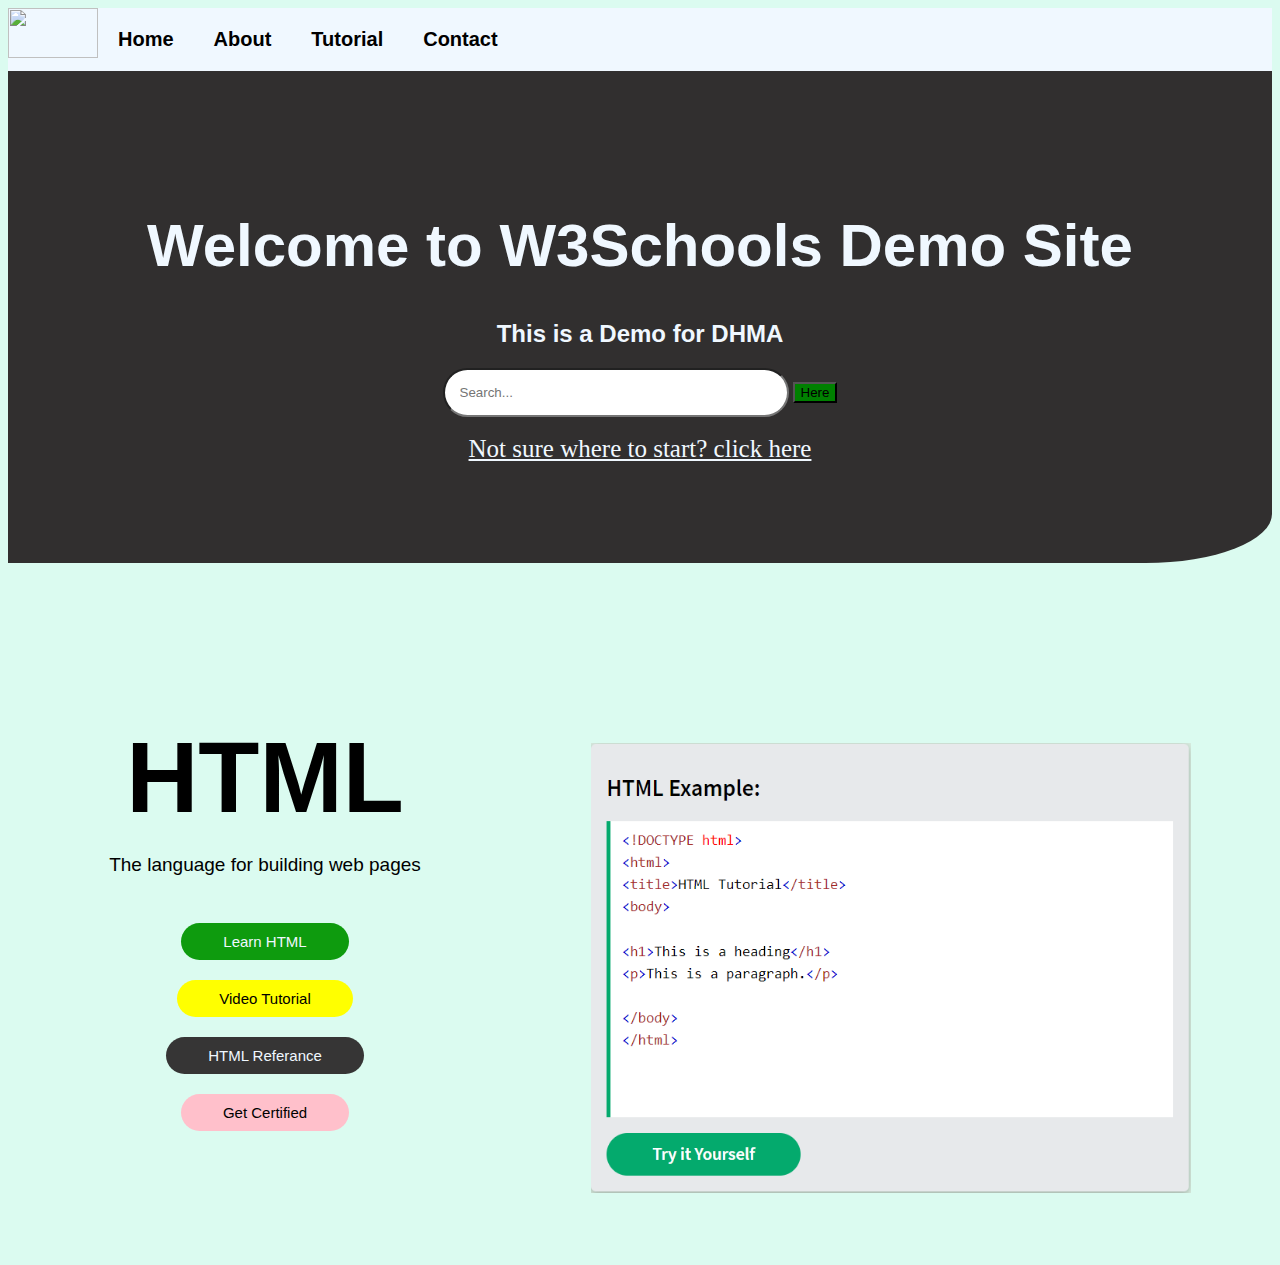
==== HTML/w3schools.html @ 7190e6e0 "Self Develoment" ====
<!DOCTYPE html>
<html>
    <head>
        <title>W3Schools HTML</title>
        <link rel="stylesheet" href="/HTML/SASS/w3s.css">
    </head>

    <body>
        <div class="nav">
            <img src="https://www.w3schools.com/images/w3schools_logo_436_2.png" width="90px" height="50px">
            <ul>
                <li><a href="home.asp">Home</a></li>
                <li><a href="about.asp">About</a></li>
                <li><a href="tutorial.asp">Tutorial</a></li>
                <li><a href="contact.asp">Contact</a></li>
              </ul>
        </div>

        <div class="search">
            <h1>Welcome to W3Schools Demo Site</h1>
            <h2> This is a Demo for DHMA</h2>
            <input type="text" placeholder="Search...">
            <button>Here</button><br><br>
            <a href="https://www.w3schools.com/default.asp">Not sure where to start? click here</a> 
        </div>

        <div class="HTML">
            <div class="allbtns">
                <h1>HTML</h1>
                 <p>The language for building web pages</p><br>
                <button id="btn1">Learn HTML</button><br>
                <button id="btn2">Video Tutorial</button><br>
                <button id="btn3">HTML Referance</button><br>
                <button id="btn4">Get Certified</button><br>
            </div>
            
            <div class="img">
                <img src="./SASS/img1.png" height="450px" width="600px">
            </div>
        </div>
    </body>
</html>
---- HTML/SASS/w3s.css ----
/*add navigation bar */
.nav {
  background-color: aliceblue;
  display: flex;
  justify-content: left;
  padding: auto;
}
.nav ul {
  list-style-type: none;
  margin: 0;
  padding: 0;
}
.nav li {
  float: left;
}
.nav li a {
  display: block;
  padding: 20px 20px;
  background-color: aliceblue;
  text-decoration: none;
  font-size: 20px;
  color: black;
  font-family: "Segoe UI", Tahoma, Geneva, Verdana, sans-serif;
  font-weight: bold;
}
.nav li a:hover {
  background-color: aquamarine;
}

.allbtns {
  flex-direction: column;
  justify-content: center;
  text-align: center;
  align-items: center;
  padding: 20px;
  margin: 20px;
}

#btn1 {
  background-color: rgb(14, 155, 14);
  color: aliceblue;
  border-radius: 30px;
  border: none;
  padding: 10px 42px;
  margin: 10px;
  font-family: "Segoe UI", Tahoma, Geneva, Verdana, sans-serif;
  font-size: 15px;
}
#btn1:hover {
  background-color: rgb(5, 97, 5);
}

#btn2 {
  background-color: yellow;
  color: black;
  border-radius: 30px;
  border: none;
  padding: 10px 42px;
  margin: 10px;
  font-family: "Segoe UI", Tahoma, Geneva, Verdana, sans-serif;
  font-size: 15px;
}
#btn2:hover {
  background-color: rgb(220, 220, 3);
}

#btn3 {
  background-color: rgb(54, 53, 53);
  color: aliceblue;
  border-radius: 30px;
  border: none;
  padding: 10px 42px;
  margin: 10px;
  font-family: "Segoe UI", Tahoma, Geneva, Verdana, sans-serif;
  font-size: 15px;
}
#btn3:hover {
  background-color: black;
}

#btn4 {
  background-color: pink;
  color: black;
  border-radius: 30px;
  border: none;
  padding: 10px 42px;
  margin: 10px;
  font-family: "Segoe UI", Tahoma, Geneva, Verdana, sans-serif;
  font-size: 15px;
}
#btn4:hover {
  background-color: rgb(254, 140, 159);
}

html {
  background-color: rgb(219, 251, 240);
}

.search {
  background-color: rgb(49, 47, 47);
  display: block;
  justify-content: center;
  text-align: center;
  padding: 100px 40px;
  margin: 0px;
  border-bottom-right-radius: 10%;
}
.search h1 {
  color: aliceblue;
  font-family: "Segoe UI", Tahoma, Geneva, Verdana, sans-serif;
  font-size: 60px;
}
.search h2 {
  color: aliceblue;
  font-family: "Segoe UI", Tahoma, Geneva, Verdana, sans-serif;
}
.search input {
  padding: 15px 150px 15px 15px;
  border-radius: 30px;
  align-items: center;
}
.search button {
  background-color: green;
}
.search button:hover {
  background-color: rgb(5, 97, 5);
}
.search a {
  color: aliceblue;
  font-size: 25px;
}
.search a:hover {
  color: rgb(5, 97, 5);
}

.HTML {
  background-color: rgb(219, 251, 240);
  display: flex;
  justify-content: center;
  text-align: center;
  padding: 50px 50px;
  margin: auto;
}
.HTML h1 {
  font-size: 100px;
  font-family: "Segoe UI", Tahoma, Geneva, Verdana, sans-serif;
  margin-bottom: auto;
}
.HTML p {
  font-family: "Segoe UI", Tahoma, Geneva, Verdana, sans-serif;
  font-size: 19px;
  font-weight: 500;
}

.img {
  padding-right: 10px;
  padding-top: 120px;
  padding-left: 120px;
  margin: 10px;
}
.img:shadow {
  color: black;
}/*# sourceMappingURL=w3s.css.map */
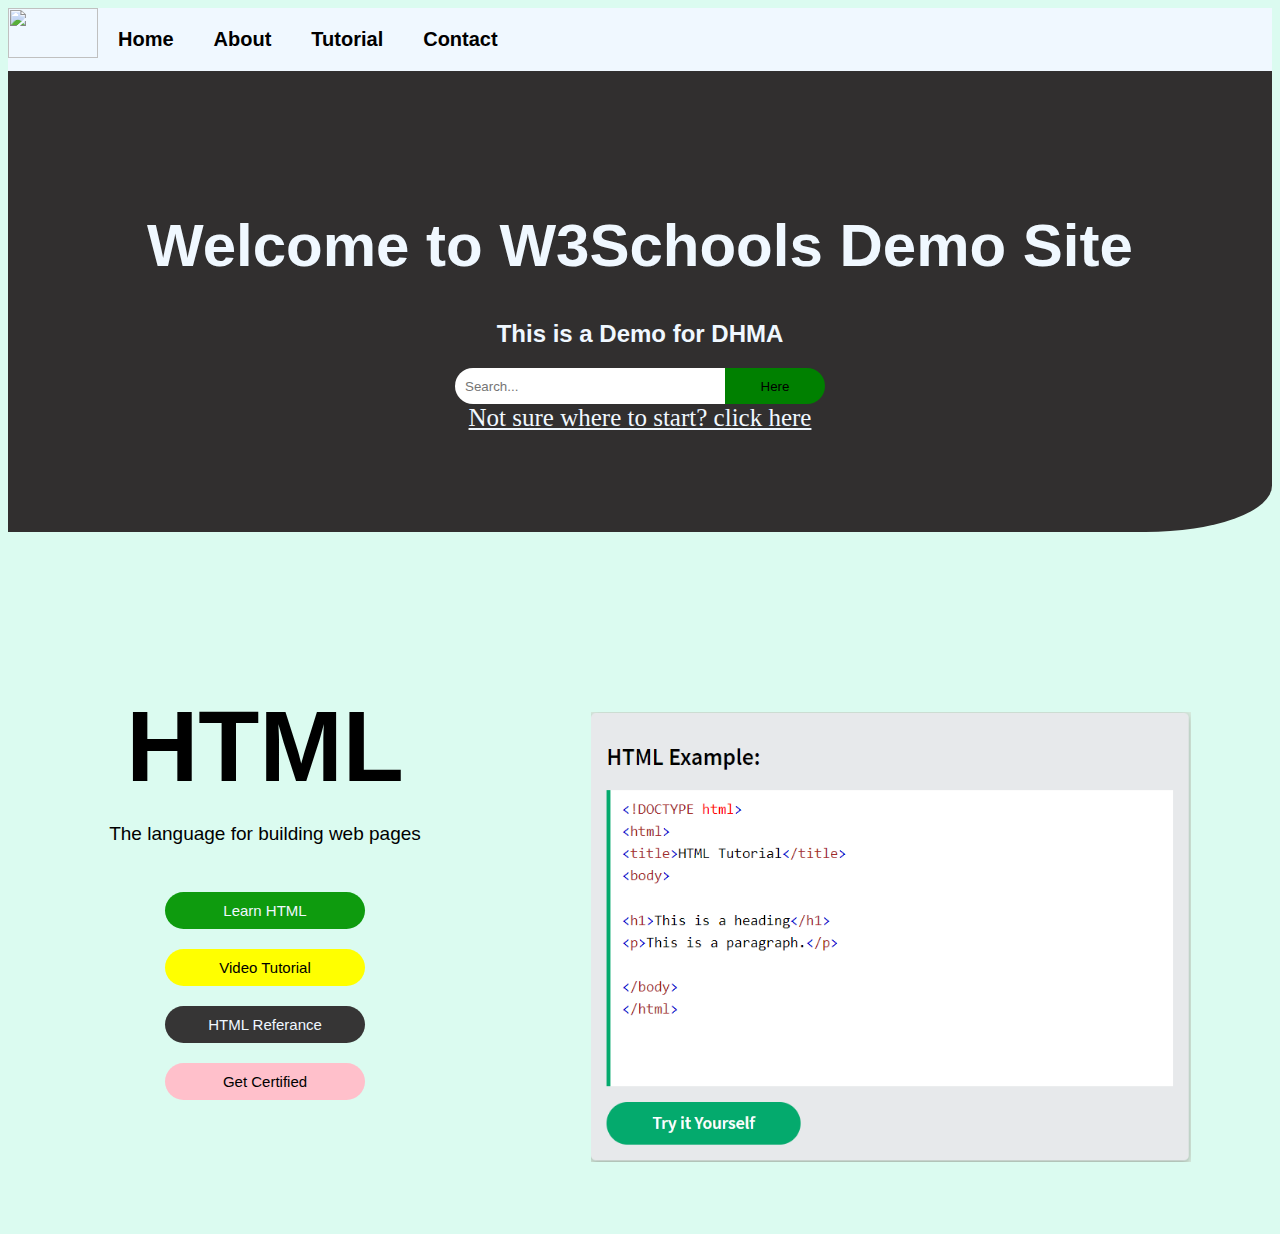
==== commit f2a37b45: "modied" ====
--- a/HTML/w3schools.html
+++ b/HTML/w3schools.html
@@ -19,8 +19,10 @@
         <div class="search">
             <h1>Welcome to W3Schools Demo Site</h1>
             <h2> This is a Demo for DHMA</h2>
-            <input type="text" placeholder="Search...">
-            <button>Here</button><br><br>
+            <div class="searchbar">
+                <input type="text" placeholder="Search...">
+                <button>Here</button><br><br>
+            </div>
             <a href="https://www.w3schools.com/default.asp">Not sure where to start? click here</a> 
         </div>
 
--- a/HTML/SASS/w3s.css
+++ b/HTML/SASS/w3s.css
@@ -43,6 +43,7 @@
   border: none;
   padding: 10px 42px;
   margin: 10px;
+  width: 200px;
   font-family: "Segoe UI", Tahoma, Geneva, Verdana, sans-serif;
   font-size: 15px;
 }
@@ -57,6 +58,7 @@
   border: none;
   padding: 10px 42px;
   margin: 10px;
+  width: 200px;
   font-family: "Segoe UI", Tahoma, Geneva, Verdana, sans-serif;
   font-size: 15px;
 }
@@ -71,6 +73,7 @@
   border: none;
   padding: 10px 42px;
   margin: 10px;
+  width: 200px;
   font-family: "Segoe UI", Tahoma, Geneva, Verdana, sans-serif;
   font-size: 15px;
 }
@@ -85,6 +88,7 @@
   border: none;
   padding: 10px 42px;
   margin: 10px;
+  width: 200px;
   font-family: "Segoe UI", Tahoma, Geneva, Verdana, sans-serif;
   font-size: 15px;
 }
@@ -114,13 +118,25 @@
   color: aliceblue;
   font-family: "Segoe UI", Tahoma, Geneva, Verdana, sans-serif;
 }
+.search .searchbar {
+  display: flex;
+  justify-content: center;
+}
 .search input {
-  padding: 15px 150px 15px 15px;
-  border-radius: 30px;
+  padding: 10px;
+  border-top-left-radius: 30px;
+  border-bottom-left-radius: 30px;
+  width: 250px;
   align-items: center;
+  border: none;
 }
 .search button {
   background-color: green;
+  padding: 10px;
+  border-top-right-radius: 30px;
+  border-bottom-right-radius: 30px;
+  border: none;
+  width: 100px;
 }
 .search button:hover {
   background-color: rgb(5, 97, 5);
